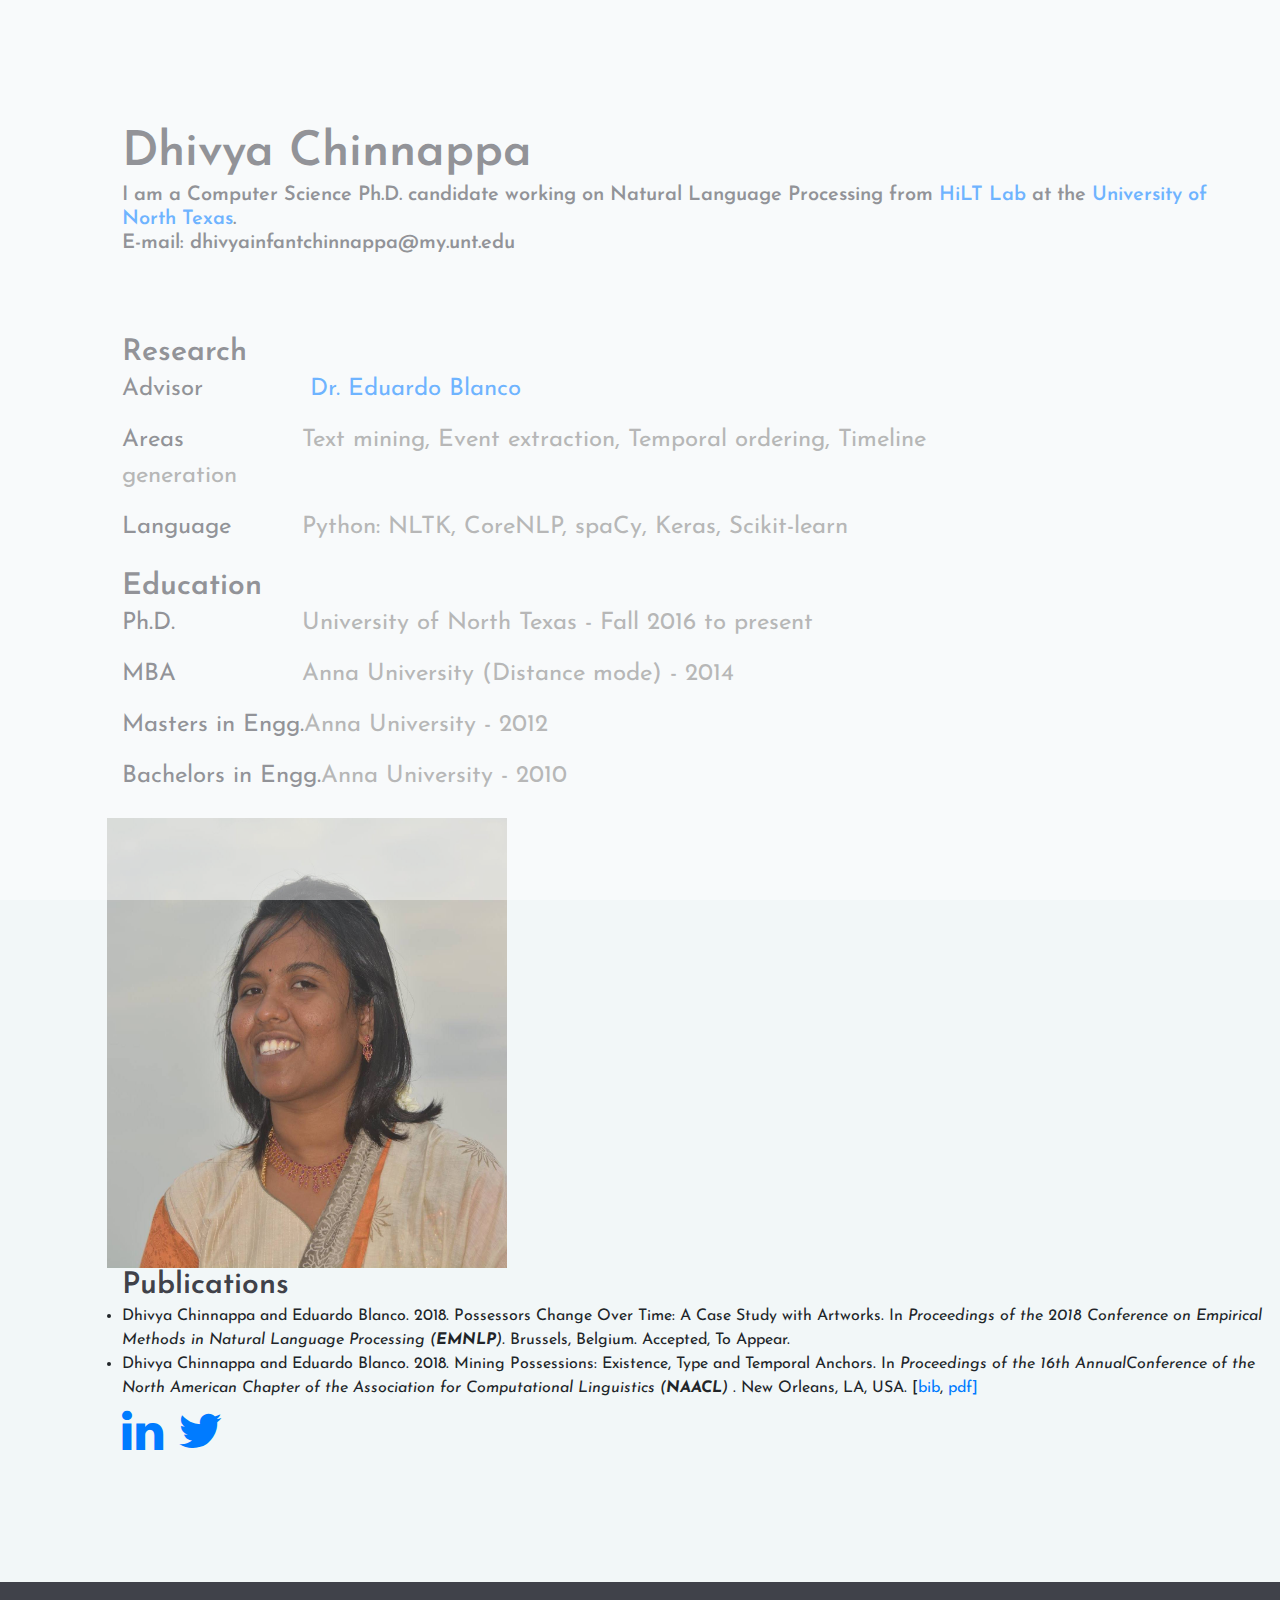
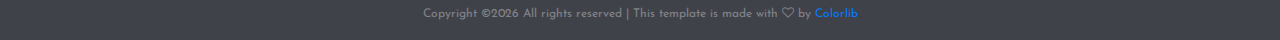
==== index.html @ 1c4572fc "all files for webpage" ====
<!DOCTYPE html>
<html lang="en">
<head>
	<title>Dhivya Chinnappa</title>
	<link rel="shortcut icon" href="img/UNT.png">
	<meta charset="UTF-8">
	<meta name="description" content="Resume">
	<meta name="keywords" content="Resume, NLP, Natural Language Processing, Computer Science, Ph.D">
	<meta name="viewport" content="width=device-width, initial-scale=1.0">
	<!-- Favicon -->   
	<!-- Google Fonts -->
	<link href="https://fonts.googleapis.com/css?family=Josefin+Sans:400,400i,600,600i,700" rel="stylesheet">

	<!-- Stylesheets -->
	<link rel="stylesheet" href="css/bootstrap.min.css"/>
	<link rel="stylesheet" href="css/font-awesome.min.css"/>
	<link rel="stylesheet" href="css/flaticon.css"/>
	<link rel="stylesheet" href="css/owl.carousel.css"/>
	<link rel="stylesheet" href="css/magnific-popup.css"/>
	<link rel="stylesheet" href="css/style.css"/>


	<!--[if lt IE 9]>
	  <script src="https://oss.maxcdn.com/html5shiv/3.7.2/html5shiv.min.js"></script>
	  <script src="https://oss.maxcdn.com/respond/1.4.2/respond.min.js"></script>
	<![endif]-->

</head>
<body>
	<!-- Page Preloder -->
	<div id="preloder">
		<div class="loader"></div>
	</div>
	
		<!-- Header section end -->

	<!-- Hero section start -->
	<section class="hero-section spad">
		<div class="container-fluid">
			<div class="row">
				<div class="col-xl-11 offset-xl-1">
					<div class="hero-text">
								<h3><font size="+5">Dhivya Chinnappa</font></h3>
								<h5>I am a Computer Science Ph.D. candidate working on Natural Language Processing from <a href=http://hilt.cse.unt.edu/>HiLT Lab</a> at
									the <a href="http://www.unt.edu/">University of North Texas</a>.</h5>
								<h5>E-mail: dhivyainfantchinnappa@my.unt.edu</h5>
							</div>
					<div class="row">
						<div class="col-lg-9">
							<div class="hero-info">
								<ul>
									<h3>Research</h3>
									<li><span>Advisor</span><a href = http://www.cse.unt.edu/~blanco/> Dr. Eduardo Blanco </a></li>
									<li><span>Areas</span>Text mining, Event extraction, Temporal ordering, Timeline generation</li>
									<li><span>Language</span>Python: NLTK, CoreNLP, spaCy, Keras, Scikit-learn</li>
								</ul>
								<br>
								<ul>
									<h3>Education</h3>
									<li><span>Ph.D.</span>University of North Texas - Fall 2016 to present</li>
									<li><span>MBA</span>Anna University (Distance mode) -  2014</li>
									<li><span>Masters in Engg.</span>Anna University - 2012</li>
									<li><span>Bachelors in Engg.</span>Anna University - 2010</li>
								</ul>
								<br>
							</div>
						</div>
						<img src="img/dd.jpg" alt="dhivya" style="width:400px;height:450px;" align="right">
					</div>
					<h3>Publications</h3>
								<ul>
									<li><font="+5"> Dhivya Chinnappa and Eduardo Blanco. 2018. Possessors Change Over Time:
										A Case Study with Artworks. In <i>Proceedings of the 2018 Conference on
											Empirical Methods in Natural Language Processing (<strong>EMNLP</strong>).
										</i> Brussels, Belgium. Accepted, To Appear. <font>
									<li> Dhivya Chinnappa and Eduardo Blanco. 2018. Mining Possessions:
									Existence, Type and Temporal Anchors. In <i>Proceedings of the 16th
										AnnualConference of the North American Chapter of the Association for
										Computational Linguistics (<strong>NAACL</strong>)
										</i>. New Orleans, LA, USA. [<a href=papers/possessions.bib>bib</a>,
									<a href=papers/possessions.pdf>pdf]</a>
								</ul>
					<div class="social-links"><font size="+5">
							<a href="https://www.linkedin.com/feed/"><i class="fa fa-linkedin"></i></a>
						<a href="https://twitter.com/dhivyachinnappa"><i class="fa fa-twitter"></i></a></font>
						</div>
				</div>

			</div>
		</div>
	</section>
	<!-- Hero section end -->

	<!-- Footer section start -->
	<footer class="footer-section">
		<div class="container text-center">
			<div class="copyright"><!-- Link back to Colorlib can't be removed. Template is licensed under CC BY 3.0. -->
Copyright &copy;<script>document.write(new Date().getFullYear());</script> All rights reserved | This template is made with <i class="fa fa-heart-o" aria-hidden="true"></i> by <a href="https://colorlib.com" target="_blank">Colorlib</a>
<!-- Link back to Colorlib can't be removed. Template is licensed under CC BY 3.0. -->
</div>
		</div>
	</footer>
	<!-- Footer section end -->


	<!--====== Javascripts & Jquery ======-->
	<script src="js/jquery-2.1.4.min.js"></script>
	<script src="js/bootstrap.min.js"></script>
	<script src="js/owl.carousel.min.js"></script>
	<script src="js/magnific-popup.min.js"></script>
	<script src="js/circle-progress.min.js"></script>
	<script src="js/main.js"></script>
</body>
</html>
---- css/flaticon.css ----
/*
  	Flaticon icon font: Flaticon
  	Creation date: 11/12/2017 08:10
  	*/

@font-face {
  font-family: "Flaticon";
  src: url("../icon-fonts/Flaticon.eot");
  src: url("../icon-fonts/Flaticon.eot?#iefix") format("embedded-opentype"),
       url("../icon-fonts/Flaticon.woff") format("woff"),
       url(".../icon-fonts/Flaticon.ttf") format("truetype"),
       url("../icon-fonts/Flaticon.svg#Flaticon") format("svg");
  font-weight: normal;
  font-style: normal;
}

@media screen and (-webkit-min-device-pixel-ratio:0) {
  @font-face {
    font-family: "Flaticon";
    src: url("../icon-fonts/Flaticon.svg#Flaticon") format("svg");
  }
}

[class^="flaticon-"]:before, [class*=" flaticon-"]:before,
[class^="flaticon-"]:after, [class*=" flaticon-"]:after {   
  font-family: Flaticon;
  font-style: normal;
}

.flaticon-001-yoga:before { content: "\f100"; }
.flaticon-002-writing:before { content: "\f101"; }
.flaticon-003-weightlifting:before { content: "\f102"; }
.flaticon-004-cinema:before { content: "\f103"; }
.flaticon-005-game-console:before { content: "\f104"; }
.flaticon-006-swimming:before { content: "\f105"; }
.flaticon-007-sports:before { content: "\f106"; }
.flaticon-008-karaoke:before { content: "\f107"; }
.flaticon-009-sewing-2:before { content: "\f108"; }
.flaticon-010-snorkel:before { content: "\f109"; }
.flaticon-011-reading:before { content: "\f10a"; }
.flaticon-012-quilt:before { content: "\f10b"; }
.flaticon-013-chess-1:before { content: "\f10c"; }
.flaticon-014-poker:before { content: "\f10d"; }
.flaticon-015-photo-camera:before { content: "\f10e"; }
.flaticon-016-canvas:before { content: "\f10f"; }
.flaticon-017-model:before { content: "\f110"; }
.flaticon-018-music-player:before { content: "\f111"; }
.flaticon-019-knitting:before { content: "\f112"; }
.flaticon-020-kite:before { content: "\f113"; }
.flaticon-021-necklace:before { content: "\f114"; }
.flaticon-022-hiking:before { content: "\f115"; }
.flaticon-023-toast:before { content: "\f116"; }
.flaticon-024-gardening:before { content: "\f117"; }
.flaticon-025-fishing:before { content: "\f118"; }
.flaticon-026-sewing-1:before { content: "\f119"; }
.flaticon-027-drum-set:before { content: "\f11a"; }
.flaticon-028-sewing:before { content: "\f11b"; }
.flaticon-029-dancing:before { content: "\f11c"; }
.flaticon-030-crossword:before { content: "\f11d"; }
.flaticon-031-crochet:before { content: "\f11e"; }
.flaticon-032-cooking:before { content: "\f11f"; }
.flaticon-033-coin:before { content: "\f120"; }
.flaticon-034-pottery:before { content: "\f121"; }
.flaticon-035-tent:before { content: "\f122"; }
.flaticon-036-chess:before { content: "\f123"; }
---- css/style.css ----
/* =================================
------------------------------------
  Civic - CV Resume
  Version: 1.0
 ------------------------------------ 
 ====================================*/

/*----------------------------------------*/
/* Template default CSS
/*----------------------------------------*/
html,
body {
	height: 100%;
	font-family: 'Josefin Sans', sans-serif;
}

h1,
h2,
h3,
h4,
h5,
h6 {
	color: #40424a;
	margin: 0;
	font-weight: 600;
	font-family: 'Josefin Sans', sans-serif;
}

h2 {
	font-size: 48px;
}

h3 {
	font-size: 30px;
}

p {
	font-size: 18px;
	color: #808181;
	line-height: 1.8;
}

img {
	max-width: 100%;
}

input:focus,
select:focus,
button:focus,
textarea:focus {
	outline: none;
}

a:hover,
a:focus {
	text-decoration: none;
	outline: none;
}

ul,
ol {
	padding: 0;
	margin: 0;
}

/*---------------------
	Helper CSS
-----------------------*/
.spad {
	padding-top: 125px;
	padding-bottom: 110px;
}

.section-title h2 {
	display: inline-block;
	position: relative;
	margin-bottom: 110px;
	padding-bottom: 2px;
	line-height: normal;
}

.section-title h2:after {
	position: absolute;
	content: '';
	width: 100%;
	height: 2px;
	left: 0;
	bottom: 0;
	background: #40424a;
}

.set-bg {
	background-repeat: no-repeat;
	background-size: cover;
}

/*------------------------
  Common Elements
--------------------------*/

/* Preloder */
#preloder {
	position: fixed;
	width: 100%;
	height: 100%;
	top: 0;
	left: 0;
	z-index: 999999;
	background: #fff;
}

.loader {
	width: 30px;
	height: 30px;
	border: 3px solid #000;
	position: absolute;
	top: 50%;
	left: 50%;
	margin-top: -13px;
	margin-left: -13px;
	border-radius: 60px;
	border-left-color: transparent;
	animation: loader 0.8s linear infinite;
	-webkit-animation: loader 0.8s linear infinite;
}

@keyframes loader {
	0% {
		-webkit-transform: rotate(0deg);
		        transform: rotate(0deg);
	}
	50% {
		-webkit-transform: rotate(180deg);
		        transform: rotate(180deg);
	}
	100% {
		-webkit-transform: rotate(360deg);
		        transform: rotate(360deg);
	}
}

@-webkit-keyframes loader {
	0% {
		-webkit-transform: rotate(0deg);
	}
	50% {
		-webkit-transform: rotate(180deg);
	}
	100% {
		-webkit-transform: rotate(360deg);
	}
}

/* Site Buttons */
.site-btn {
	display: inline-block;
	text-transform: uppercase;
	font-size: 12px;
	min-width: 213px;
	min-height: 20px;
	text-align: center;
	padding: 20px 10px 15px;
	position: relative;
	background-color: #fff;
	margin-right: 10px;
	border: 2px solid #40424a;
	color: #40424a;
	font-weight: 700;
}

.site-btn:hover {
	color: #40424a;
}

.circle-progress {
	text-align: center;
	padding-top: 30px;
	display: inline-block;
}

.circle-progress .prog-circle {
	margin-bottom: -155px;
}

.circle-progress canvas {
	-webkit-transform: rotate(90deg);
	-ms-transform: rotate(90deg);
	transform: rotate(90deg);
}

.circle-progress .progress-info {
	background: #f2f7f8;
	width: 127px;
	height: 127px;
	border-radius: 150px;
	margin: 0 auto;
	padding-top: 45px;
}

.circle-progress .progress-info h2 {
	font-size: 36px;
	color: #40424a !important;
}

.circle-progress .prog-title {
	text-align: center;
	margin-top: 55px;
}

.circle-progress .prog-title h3 {
	font-size: 16px;
	text-transform: uppercase;
}

.circle-progress .prog-title p {
	font-size: 15px;
	color: #808181 !important;
}

/* Image Popup */
.img-popup-warp .mfp-content,
.img-popup-warp.mfp-ready.mfp-removing .mfp-content {
	opacity: 0;
	-webkit-transform: scale(0.8);
	-ms-transform: scale(0.8);
	transform: scale(0.8);
	-webkit-transition: all 0.4s;
	-o-transition: all 0.4s;
	transition: all 0.4s;
}

.img-popup-warp.mfp-ready .mfp-content {
	opacity: 1;
	-webkit-transform: scale(1);
	-ms-transform: scale(1);
	transform: scale(1);
}

/* Fact box */
.fact-box {
	height: 375px;
	display: table;
	width: 100%;
	background: #40424a;
}

.fact-box.trans {
	background-color: transparent;
}

.fact-box .fact-content {
	display: table-cell;
	vertical-align: middle;
	text-align: center;
}

.fact-box .fact-content img {
	width: 60px;
	margin-bottom: 30px;
}

.fact-box .fact-content h2 {
	font-size: 36px;
	color: #fff;
}

.fact-box .fact-content p {
	color: #fff;
	margin-bottom: 0;
}

/* Porgess bar */
.single-progress-item {
	margin-bottom: 35px;
	position: relative;
}

.single-progress-item p {
	color: #40424a;
	margin-bottom: 0;
	font-weight: 600;
}

.progress-bar-style {
	display: block;
	height: 2px;
	position: relative;
	width: 100%;
	margin-bottom: 10px;
}

.bar-inner {
	position: absolute;
	height: 100%;
	left: 0;
	top: 0;
	background: #40424a;
}

.bar-inner span {
	position: absolute;
	right: 0;
	bottom: -30px;
	color: #40424a;
	font-weight: 600;
}

/* Progress dots */
.language-progress {
	max-width: 280px;
	list-style: none;
}

.language-progress li {
	font-size: 24px;
	position: relative;
	padding-right: 150px;
	margin-bottom: 30px;
}

.language-progress .lan-prog {
	position: absolute;
	right: 0;
	top: 0;
}

.language-progress .lan-prog span {
	width: 12px;
	height: 12px;
	display: inline-block;
	margin-right: 18px;
	border-radius: 12px;
	background: #40424a;
}

.language-progress .lan-prog span.fade-ele {
	background: #cacaca;
}

/* Icon Box */
.icon-box {
	text-align: center;
	display: inline-block;
	margin-right: 60px;
}

.icon-box:last-child {
	margin-right: 0;
}

.icon-box i {
	font-size: 60px;
}

.icon-box p {
	color: #40424a;
}

.social-links a {
	-webkit-transition: all 0.3s;
	-o-transition: all 0.3s;
	transition: all 0.3s;
}

/*---------------------
	Header section
-----------------------*/
.header-section {
	padding: 50px 40px;
	background: #f2f7f8;
}

.site-logo h2 {
	font-size: 36px;
}

.site-logo h2 a {
	color: #40424a;
}

.site-logo p {
	font-size: 14px;
	line-height: normal;
}

.header-buttons a {
	margin-top: 15px;
}

/*---------------------
	Hero section
-----------------------*/
.hero-section {
	background: #f2f7f8;
}

.hero-text {
	margin-bottom: 80px;
}

.hero-text h2 {
	font-size: 170px;
	line-height: normal;
	margin-bottom: 20px;
}

.hero-text p {
	font-size: 33px;
	line-height: 1.3;
}

.hero-image {
	padding-top: 70px;
}

.hero-info h2 {
	margin-bottom: 30px;
}

.hero-info ul {
	list-style: none;
}

.hero-info ul li {
	font-size: 24px;
	color: #808181;
	margin-bottom: 15px;
}

.hero-info ul li span {
	color: #40424a;
	display: inline-block;
	min-width: 220px;
}

.hero-info ul li:last-child {
	margin-bottom: 0;
}

/*---------------------
	Social section
-----------------------*/
.social-section {
	background: #f9f9f9;
	padding: 80px 0;
}

.social-section .social-links {
	display: inline-block;
	background: #f9f9f9;
	position: relative;
	z-index: 5;
}

.social-section .social-links a {
	color: #484848;
	font-size: 36px;
	margin-right: 40px;
}

.social-section .social-link-warp {
	position: relative;
}

.social-section .social-link-warp h2 {
	display: inline-block;
	float: right;
	font-weight: 400;
	padding-left: 30px;
	background: #f9f9f9;
	position: relative;
	z-index: 5;
}

.social-section .social-link-warp:after {
	position: absolute;
	content: '';
	width: 50%;
	height: 2px;
	left: 23%;
	top: 50%;
	margin-top: 1px;
	background: #cbcbcb;
}

/*---------------------
	Resume section
----------------------*/
.resume-section.with-bg {
	background-image: url(../img/resume-bg.jpg);
	background-repeat: no-repeat;
	background-size: cover;
}

.resume-list {
	list-style: none;
	margin-left: 60px;
	padding-left: 110px;
	border-left: 2px solid #40424a;
}

.resume-list li {
	margin-bottom: 120px;
	position: relative;
}

.resume-list li:last-child {
	margin-bottom: 0;
}

.resume-list li:after {
	position: absolute;
	content: '';
	width: 15px;
	height: 15px;
	border: 2px solid #40424a;
	border-radius: 50px;
	background: #cacaca;
	top: 30px;
	left: -118px;
}

.resume-list h2 {
	font-size: 72px;
	margin-bottom: 10px;
}

.resume-list h4 {
	font-size: 16px;
	text-transform: uppercase;
	color: #808181;
	margin-top: 10px;
	margin-bottom: 45px;
}

.resume-list p {
	margin-bottom: 0;
}

/*---------------------
	Review section
-----------------------*/
.review-slider {
	padding-left: 150px;
}

.review-slider .owl-dots {
	position: absolute;
	left: 50px;
	top: 70px;
}

.review-slider .owl-dots .owl-dot {
	width: 12px;
	height: 12px;
	border: 2px solid #40424a;
	border-radius: 50px;
	background: #cacaca;
	margin-bottom: 15px;
}

.review-slider .owl-dots .owl-dot.active {
	background: #40424a;
}

.single-review .qut {
	font-size: 120px;
	line-height: 0;
	color: #505259;
	margin-top: 60px;
}

.single-review p {
	margin-bottom: 40px;
}

.single-review h3 {
	font-size: 24px;
	margin-bottom: 10px;
}

.single-review h4 {
	font-size: 16px;
}

/*---------------------
	Portfolio section
----------------------*/
.portfolio-warp {
	padding: 0 60px;
}

.portfolio-item h2 {
	font-size: 24px;
	margin-bottom: 5px;
}

.portfolio-item p {
	font-size: 14px;
	margin-bottom: 0;
}

.portfolio-item .port-pic {
	margin-bottom: 30px;
	display: block;
	height: 480px;
	background: #333;
	background-position: center center;
	background-size: cover;
	overflow: hidden;
	position: relative;
}

.portfolio-item .port-pic:after {
	position: absolute;
	content: '';
	left: 0;
	bottom: 0;
	width: 100%;
	height: 0;
	background: #000;
	opacity: 0;
	z-index: 2;
	-webkit-transition: all 0.4s cubic-bezier(0.55, 0.09, 0.68, 0.53) 0s;
	-o-transition: all 0.4s cubic-bezier(0.55, 0.09, 0.68, 0.53) 0s;
	transition: all 0.4s cubic-bezier(0.55, 0.09, 0.68, 0.53) 0s;
}

.portfolio-item:hover .port-pic:after {
	opacity: 0.8;
	height: 100%;
	top: 0;
}

/*---------------------
	Contact section
-----------------------*/
.contact-form {
	display: block;
	width: 100%;
}

.contact-form input {
	background-color: transparent;
	padding-left: 25px;
	height: 60px;
	width: 100%;
	border: none;
	border-bottom: 2px solid #cacaca;
	margin-bottom: 30px;
	font-size: 13px;
}

.contact-form textarea {
	padding-left: 25px;
	height: 200px;
	width: 100%;
	border: none;
	border-bottom: 2px solid #cacaca;
	margin-bottom: 30px;
	font-size: 13px;
	background-color: transparent;
}

.contact-form ::-webkit-input-placeholder {
	font-style: italic;
}

.contact-form :-ms-input-placeholder {
	font-style: italic;
}

.contact-form ::-ms-input-placeholder {
	font-style: italic;
}

.contact-form ::placeholder {
	font-style: italic;
}

/*---------------------
	Footer section
-----------------------*/
.footer-section {
	background: #40424a;
	padding: 20px 0;
}

.copyright {
	padding-top: 5px;
	font-size: 12px;
	color: #838488;
	line-height: normal;
}

/*---------------------
	Home 2 Style
-----------------------*/
.home-two-style {
	background-image: url(../img/home-2-bg.png);
	background-repeat: no-repeat;
	background-size: cover;
	background-position: top center;
	background-color: #009fff;
}

.home-two-style .header-section,
.home-two-style .hero-section,
.home-two-style .social-section,
.home-two-style .review-slider .owl-dots .owl-dot,
.home-two-style .site-btn,
.home-two-style .fact-box,
.home-two-style .social-links,
.home-two-style .social-section .social-link-warp h2 {
	background-color: transparent;
}

.home-two-style h1,
.home-two-style h2,
.home-two-style h3,
.home-two-style h4,
.home-two-style h5,
.home-two-style h6,
.home-two-style p,
.home-two-style .site-logo h2 a,
.home-two-style .site-logo p,
.home-two-style .hero-info ul li,
.home-two-style .hero-info ul li span,
.home-two-style .single-review .qut,
.home-two-style .site-btn,
.home-two-style .social-section .social-links a,
.home-two-style .contact-form input,
.home-two-style .contact-form textarea,
.home-two-style .circle-progress .prog-title p,
.home-two-style .circle-progress .prog-title h3,
.home-two-style .circle-progress .progress-info h2 {
	color: #fff !important;
}

.home-two-style .section-title h2:after,
.home-two-style .review-slider .owl-dots .owl-dot.active {
	background: #fff;
}

.home-two-style .resume-list,
.home-two-style .resume-list li:after,
.home-two-style .review-slider .owl-dots .owl-dot,
.home-two-style .site-btn,
.home-two-style .contact-form input,
.home-two-style .contact-form textarea {
	border-color: #fff;
}

.home-two-style .hero-image {
	padding-left: 0px;
	padding-top: 200px;
}

.home-two-style .hero-image img {
	-webkit-box-shadow: 6px 20px 50px rgba(0, 0, 0, 0.5294117647);
	        box-shadow: 6px 20px 50px rgba(0, 0, 0, 0.5294117647);
}

.home-two-style .resume-list li:after {
	background: #009fff;
}

.home-two-style .circle-progress .progress-info {
	background: #50bcfd;
}

.home-two-style .fact-box {
	border: 2px solid #fff;
}

.home-two-style .fact-box.trans {
	border: none;
}

.home-two-style .footer-section {
	background: #3a4db4;
}

.home-two-style .contact-form ::-webkit-input-placeholder {
	color: #fff;
}

.home-two-style .contact-form :-ms-input-placeholder {
	color: #fff;
}

.home-two-style .contact-form ::-ms-input-placeholder {
	color: #fff;
}

.home-two-style .contact-form ::placeholder {
	color: #fff;
}

/*---------------------
	Home 3 Style
-----------------------*/
.home-three-style .main-left-area,
.home-four-style .main-left-area {
	background: #f2f7f8;
	padding-top: 200px;
	padding-right: 80px;
	padding-left: 80px;
}

.home-three-style .main-left-area .section-title h2,
.home-four-style .main-left-area .section-title h2 {
	margin-bottom: 130px;
}

.home-three-style .main-right-area,
.home-four-style .main-right-area {
	padding-top: 200px;
	padding-left: 110px;
}

.home-three-style .resume-list li,
.home-four-style .resume-list li {
	padding-left: 0;
}

.home-three-style .resume-list li:after,
.home-four-style .resume-list li:after {
	display: none;
}

.home-three-style .resume-list,
.home-four-style .resume-list {
	border-left: none;
	padding-left: 0;
	margin-left: 0;
}

.home-three-style .header-section,
.home-four-style .header-section {
	padding: 50px 80px;
	background: transparent;
	position: absolute;
	width: 100%;
	z-index: 1;
}

.home-three-style .hero-image,
.home-four-style .hero-image {
	margin-bottom: 100px;
}

.home-three-style .hero-text h2,
.home-four-style .hero-text h2 {
	font-size: 72px;
	margin-bottom: 40px;
}

.home-three-style .review-slider,
.home-four-style .review-slider {
	padding-left: 0;
}

.home-three-style .review-slider .owl-dots,
.home-four-style .review-slider .owl-dots {
	position: relative;
	left: 0;
	top: 0;
	padding-top: 50px;
}

.home-three-style .review-slider .owl-dots .owl-dot,
.home-four-style .review-slider .owl-dots .owl-dot {
	display: inline-block;
	margin-right: 15px;
	background: #cacaca;
	border: none;
}

.home-three-style .review-slider .owl-dots .owl-dot.active,
.home-four-style .review-slider .owl-dots .owl-dot.active {
	background: #40424a;
}

.home-three-style .skills,
.home-four-style .skills {
	max-width: 555px;
}

.home-three-style .fact-box.trans,
.home-four-style .fact-box.trans {
	margin-bottom: 80px;
}

.home-three-style .social-links,
.home-four-style .social-links {
	text-align: center;
	padding-bottom: 70px;
	padding-top: 120px;
}

.home-three-style .social-links a,
.home-four-style .social-links a {
	font-size: 30px;
	margin-right: 40px;
	color: #b9b9b9;
}

.home-three-style .social-links a:hover,
.home-four-style .social-links a:hover {
	color: #484848;
}

/*---------------------
	Home 4 Style
-----------------------*/
.home-four-style .site-logo h2 a,
.home-four-style .site-logo p {
	color: #fff;
}

.home-four-style .main-left-area {
	position: relative;
	/* Permalink - use to edit and share this gradient: http://colorzilla.com/gradient-editor/#481340+0,ff0f3c+100,ff0f3c+100 */
	background: #481340;
	/* Old browsers */
	/* FF3.6-15 */
	background: -webkit-linear-gradient(top, #481340 0%, #ff0f3c 100%, #ff0f3c 100%);
	/* Chrome10-25,Safari5.1-6 */
	background: -webkit-gradient(linear, left top, left bottom, from(#481340), color-stop(100%, #ff0f3c), to(#ff0f3c));
	background: -o-linear-gradient(top, #481340 0%, #ff0f3c 100%, #ff0f3c 100%);
	background: linear-gradient(to bottom, #481340 0%, #ff0f3c 100%, #ff0f3c 100%);
	/* W3C, IE10+, FF16+, Chrome26+, Opera12+, Safari7+ */
	filter: progid:DXImageTransform.Microsoft.gradient( startColorstr='#481340', endColorstr='#ff0f3c', GradientType=0);
	/* IE6-9 */
}

.home-four-style .main-left-area:after {
	position: absolute;
	content: "";
	width: 100%;
	height: 800px;
	top: 0;
	left: 0;
	background-image: url("../img/home-4-bg.png");
	background-repeat: no-repeat;
	background-size: cover;
}

.home-four-style .main-left-area h1,
.home-four-style .main-left-area h2,
.home-four-style .main-left-area h3,
.home-four-style .main-left-area h4,
.home-four-style .main-left-area h5,
.home-four-style .main-left-area h6,
.home-four-style .main-left-area p,
.home-four-style .main-left-area .hero-info ul li,
.home-four-style .main-left-area .hero-info ul li span,
.home-four-style .main-left-area .site-btn,
.home-four-style .main-left-area .social-section,
.home-four-style .main-left-area .social-links a,
.home-four-style .main-left-area .contact-form input,
.home-four-style .main-left-area .contact-form textarea,
.home-four-style .main-left-area .circle-progress .prog-title p,
.home-four-style .main-left-area .circle-progress .prog-title h3,
.home-four-style .main-left-area .circle-progress .progress-info h2,
.home-four-style .main-left-area .language-progress li {
	color: #fff !important;
}

.home-four-style .main-left-area .circle-progress .progress-info {
	background: rgba(255, 255, 255, 0.29);
}

.home-four-style .main-left-area .section-title h2:after,
.home-four-style .main-left-area .language-progress .lan-prog span {
	background: #fff;
}

.home-four-style .main-left-area .language-progress .lan-prog span.fade-ele {
	background: rgba(255, 255, 255, 0.29);
}

.home-four-style .main-left-area .fact-box {
	background-color: transparent;
	border: 2px solid #fff;
}

.home-four-style .main-left-area .fact-box.trans {
	border: none;
}

.home-four-style .main-left-area .intro-section {
	position: relative;
	z-index: 2;
}

.home-four-style .main-right-area .section-title h2:after,
.home-four-style .main-right-area .review-slider .owl-dots .owl-dot.active {
	background: #ff0f3c;
}

.home-four-style .main-right-area .resume-list h2,
.home-four-style .main-right-area .single-review .qut {
	color: #ff0f3c;
}

/*---------------------
	Home 5 Style
-----------------------*/
.home-five-style .header-section {
	padding: 50px 80px;
	background: transparent;
	position: absolute;
	width: 100%;
	z-index: 1;
}

.home-five-style .hero-section {
	padding-top: 70px;
}

.home-five-style .hero-section img {
	margin-bottom: 60px;
}

.home-five-style .hero-text h2 {
	font-size: 72px;
	margin-bottom: 40px;
}

.home-five-style .social-links {
	padding-top: 0px;
	text-align: center;
	padding-bottom: 70px;
}

.home-five-style .social-links a {
	font-size: 30px;
	margin-right: 40px;
	color: #b9b9b9;
}

.home-five-style .social-links a:hover {
	color: #484848;
}

.home-five-style .resume-list li {
	padding-left: 0;
}

.home-five-style .resume-list li:after {
	display: none;
}

.home-five-style .resume-list {
	border-left: none;
	padding-left: 0;
	margin-left: 0;
}

.home-five-style .review-slider {
	padding-left: 0;
}

.home-five-style .review-slider .owl-dots {
	position: relative;
	left: 0;
	top: 0;
	padding-top: 50px;
}

.home-five-style .review-slider .owl-dots .owl-dot {
	display: inline-block;
	margin-right: 15px;
	background: #cacaca;
	border: none;
}

.home-five-style .review-slider .owl-dots .owl-dot.active {
	background: #40424a;
}

.home-five-style .circle-progress {
	padding-top: 0;
}

/*---------------------
	Home 6 Style
-----------------------*/
.home-six-style .site-logo h2 a,
.home-six-style .site-logo p,
.home-six-style .hero-text h2,
.home-six-style .hero-text p,
.home-six-style .social-links a {
	color: #fff;
}

.home-six-style .resume-list h2,
.home-six-style .icon-box i,
.home-six-style .single-review .qut {
	color: #009fff;
}

.home-six-style .section-title h2:after,
.home-six-style .fact-box,
.home-six-style .review-slider .owl-dots .owl-dot.active,
.home-six-style .language-progress .lan-prog span {
	background: #009fff;
}

.home-six-style .language-progress .lan-prog span.fade-ele {
	background: #cacaca;
}

.home-six-style .header-section {
	padding: 50px 80px;
	background: transparent;
	position: absolute;
	width: 100%;
	z-index: 1;
}

.home-six-style .hero-section {
	background: #009fff;
	padding-top: 70px;
}

.home-six-style .hero-section img {
	margin-bottom: 60px;
}

.home-six-style .hero-text h2 {
	font-size: 72px;
	margin-bottom: 40px;
}

.home-six-style .social-links {
	padding-top: 0px;
	text-align: center;
	padding-bottom: 70px;
}

.home-six-style .social-links a {
	font-size: 30px;
	margin-right: 40px;
	color: #b9b9b9;
}

.home-six-style .social-links a:hover {
	color: #484848;
}

.home-six-style .resume-list li {
	padding-left: 0;
}

.home-six-style .resume-list li:after {
	display: none;
}

.home-six-style .resume-list {
	border-left: none;
	padding-left: 0;
	margin-left: 0;
}

.home-six-style .review-slider {
	padding-left: 0;
}

.home-six-style .review-slider .owl-dots {
	position: relative;
	left: 0;
	top: 0;
	padding-top: 50px;
}

.home-six-style .review-slider .owl-dots .owl-dot {
	display: inline-block;
	margin-right: 15px;
	background: #cacaca;
	border: none;
}

.home-six-style .circle-progress {
	padding-top: 0;
}

.info-section {
	background: #40424a;
	padding: 60px 0;
}

.info-section .hero-info ul li {
	color: #fff;
}

.info-section .hero-info ul li span {
	color: #fff;
}


/* ===========================
  Responsive
==============================*/
@media only screen and (max-width: 1730px) {
	.home-two-style .social-section .social-link-warp:after {
		display: none;
	}
}

@media only screen and (max-width: 1600px) {
	.hero-text h2 {
		font-size: 120px;
	}
}

@media only screen and (max-width: 1450px) {
	.home-five-style .header-section {
		position: relative;
		background: #f2f7f8;
	}
	.home-six-style .header-section {
		position: relative;
		background: #009fff;
	}
}

@media only screen and (max-width: 1366px) and (min-width: 1200px) {
	.home-five-style .header-section {
		position: relative;
		background: #f2f7f8;
	}
	.container-warp {
		min-width: 80%;
		margin-left: 10%;
	}
	.hero-info ul li span {
		min-width: 180px;
	}
	.portfolio-item .port-pic {
		height: 310px;
	}
	.home-three-style .header-section {
		padding: 50px 30px;
	}
	.home-three-style .main-left-area {
		padding-right: 30px;
		padding-left: 30px;
	}
	.home-three-style .main-right-area {
		padding-left: 100px;
	}
}

/* Medium screen : 992px. */
@media only screen and (min-width: 992px) and (max-width: 1199px) {
	.portfolio-warp {
		padding: 0;
	}
	.home-three-style .header-section {
		padding: 50px 15px;
	}
	.home-three-style .main-left-area {
		padding-right: 15px;
		padding-left: 15px;
	}
	.home-three-style .main-right-area {
		padding-left: 50px;
	}
	.home-three-style .main-right-area {
		padding-left: 100px;
	}
	.portfolio-item .port-pic {
		height: 310px;
	}
	.portfolio-item {
		margin-bottom: 30px;
	}
}

/* Tablet :768px. */
@media only screen and (min-width: 768px) and (max-width: 991px) {
	.portfolio-warp {
		padding: 0;
	}
	.hidden-md {
		display: none !important;
	}
	.icon-box {
		margin-right: 30px;
	}
	.social-section .social-links {
		display: block;
		text-align: center;
	}
	.social-link-warp:after {
		display: none;
	}
	.portfolio-item {
		margin-bottom: 30px;
	}
	.home-three-style .header-section {
		position: relative;
		background: #f2f7f8;
	}
	.home-three-style .main-left-area {
		padding-top: 0;
	}
	.home-three-style .main-left-area,
	.home-three-style .header-section,
	.home-three-style .main-right-area,
	.home-four-style .main-left-area,
	.home-four-style .header-section,
	.home-four-style .main-right-area {
		padding-right: 30px;
		padding-left: 30px;
	}
	.home-five-style .header-section,
	.home-six-style .header-section {
		padding: 50px 0;
	}
	.info-section .hero-info ul li span {
		color: #9c9b9b;
	}
	.hero-info ul li {
		margin-bottom: 30px;
	}
	.hero-info ul li span {
		display: block;
	}
}

/* Large Mobile :480px. */
@media only screen and (max-width: 767px) {
	.icon-box {
		margin-right: 30px;
		text-align: left;
	}
	.hero-text h2 {
		font-size: 80px;
	}
	.portfolio-warp {
		padding: 0;
	}
	.hidden-md {
		display: none !important;
	}
	.resume-list {
		margin-left: 0;
		padding-left: 0;
		border-left: none;
	}
	.review-slider {
		padding-left: 0;
	}
	.review-slider .owl-dots {
		position: relative;
		left: 0;
		top: 70px;
	}
	.review-slider .owl-dots .owl-dot {
		display: inline-block;
		margin-right: 15px;
	}
	.portfolio-item {
		margin-bottom: 30px;
	}
	.fact-box {
		margin-bottom: 30px;
	}
	.header-section {
		padding: 50px 0;
	}
	.social-section .social-links {
		display: block;
		text-align: center;
	}
	.home-three-style .header-section {
		position: relative;
		background: #f2f7f8;
	}
	.home-three-style .main-left-area {
		padding-top: 0;
	}
	.home-three-style .main-left-area,
	.home-three-style .header-section,
	.home-three-style .main-right-area,
	.home-four-style .main-left-area,
	.home-four-style .header-section,
	.home-four-style .main-right-area {
		padding-right: 30px;
		padding-left: 30px;
	}
	.home-five-style .header-section,
	.home-six-style .header-section {
		padding: 50px 0;
	}
	.info-section .hero-info ul li span {
		color: #9c9b9b;
	}
}

/* small Mobile :320px. */
@media only screen and (max-width: 479px) {
	.hero-text h2 {
		font-size: 50px;
	}
	.hero-info ul li {
		font-size: 18px;
	}
	.hero-info ul li span {
		display: block;
	}
	.social-section .social-links a {
		margin-right: 30px;
	}
	.resume-list h2 {
		font-size: 50px;
	}
	.portfolio-item {
		margin-bottom: 30px;
	}
	.home-three-style .main-left-area,
	.home-three-style .header-section,
	.home-three-style .main-right-area,
	.home-four-style .main-left-area,
	.home-four-style .header-section,
	.home-four-style .main-right-area {
		padding-right: 15px;
		padding-left: 15px;
	}
	.home-four-style .main-left-area {
		padding-top: 250px;
	}
}
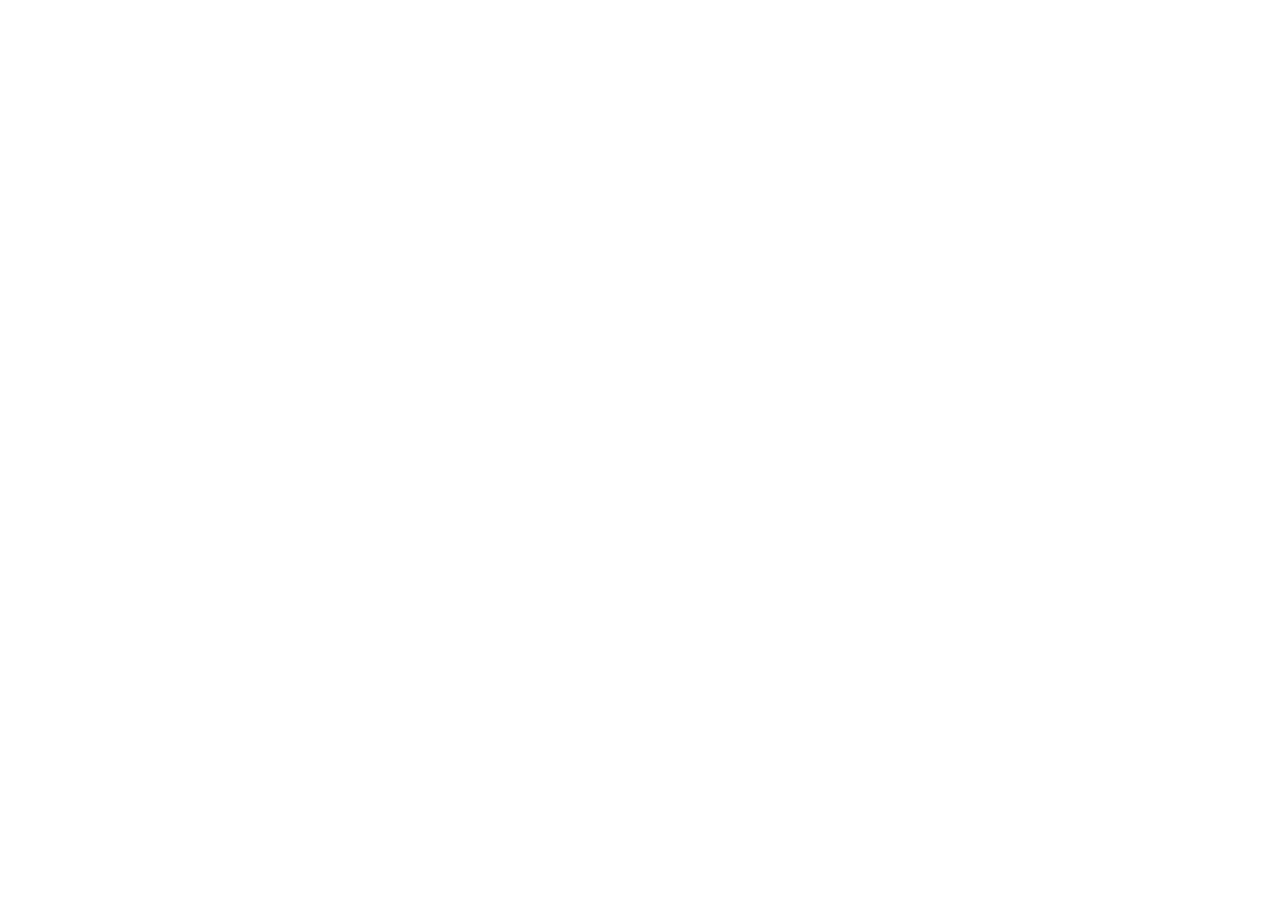
==== commit 50cf7a02: "Create index.html" ====
--- a/index.html
+++ b/index.html
@@ -1,114 +1,5 @@
-<!DOCTYPE html>
-<html lang="en">
-<head>
-	<title>Dhivya Chinnappa</title>
-	<link rel="shortcut icon" href="img/UNT.png">
-	<meta charset="UTF-8">
-	<meta name="description" content="Resume">
-	<meta name="keywords" content="Resume, NLP, Natural Language Processing, Computer Science, Ph.D">
-	<meta name="viewport" content="width=device-width, initial-scale=1.0">
-	<!-- Favicon -->   
-	<!-- Google Fonts -->
-	<link href="https://fonts.googleapis.com/css?family=Josefin+Sans:400,400i,600,600i,700" rel="stylesheet">
-
-	<!-- Stylesheets -->
-	<link rel="stylesheet" href="css/bootstrap.min.css"/>
-	<link rel="stylesheet" href="css/font-awesome.min.css"/>
-	<link rel="stylesheet" href="css/flaticon.css"/>
-	<link rel="stylesheet" href="css/owl.carousel.css"/>
-	<link rel="stylesheet" href="css/magnific-popup.css"/>
-	<link rel="stylesheet" href="css/style.css"/>
-
-
-	<!--[if lt IE 9]>
-	  <script src="https://oss.maxcdn.com/html5shiv/3.7.2/html5shiv.min.js"></script>
-	  <script src="https://oss.maxcdn.com/respond/1.4.2/respond.min.js"></script>
-	<![endif]-->
-
-</head>
-<body>
-	<!-- Page Preloder -->
-	<div id="preloder">
-		<div class="loader"></div>
-	</div>
-	
-		<!-- Header section end -->
-
-	<!-- Hero section start -->
-	<section class="hero-section spad">
-		<div class="container-fluid">
-			<div class="row">
-				<div class="col-xl-11 offset-xl-1">
-					<div class="hero-text">
-								<h3><font size="+5">Dhivya Chinnappa</font></h3>
-								<h5>I am a Computer Science Ph.D. candidate working on Natural Language Processing from <a href=http://hilt.cse.unt.edu/>HiLT Lab</a> at
-									the <a href="http://www.unt.edu/">University of North Texas</a>.</h5>
-								<h5>E-mail: dhivyainfantchinnappa@my.unt.edu</h5>
-							</div>
-					<div class="row">
-						<div class="col-lg-9">
-							<div class="hero-info">
-								<ul>
-									<h3>Research</h3>
-									<li><span>Advisor</span><a href = http://www.cse.unt.edu/~blanco/> Dr. Eduardo Blanco </a></li>
-									<li><span>Areas</span>Text mining, Event extraction, Temporal ordering, Timeline generation</li>
-									<li><span>Language</span>Python: NLTK, CoreNLP, spaCy, Keras, Scikit-learn</li>
-								</ul>
-								<br>
-								<ul>
-									<h3>Education</h3>
-									<li><span>Ph.D.</span>University of North Texas - Fall 2016 to present</li>
-									<li><span>MBA</span>Anna University (Distance mode) -  2014</li>
-									<li><span>Masters in Engg.</span>Anna University - 2012</li>
-									<li><span>Bachelors in Engg.</span>Anna University - 2010</li>
-								</ul>
-								<br>
-							</div>
-						</div>
-						<img src="img/dd.jpg" alt="dhivya" style="width:400px;height:450px;" align="right">
-					</div>
-					<h3>Publications</h3>
-								<ul>
-									<li><font="+5"> Dhivya Chinnappa and Eduardo Blanco. 2018. Possessors Change Over Time:
-										A Case Study with Artworks. In <i>Proceedings of the 2018 Conference on
-											Empirical Methods in Natural Language Processing (<strong>EMNLP</strong>).
-										</i> Brussels, Belgium. Accepted, To Appear. <font>
-									<li> Dhivya Chinnappa and Eduardo Blanco. 2018. Mining Possessions:
-									Existence, Type and Temporal Anchors. In <i>Proceedings of the 16th
-										AnnualConference of the North American Chapter of the Association for
-										Computational Linguistics (<strong>NAACL</strong>)
-										</i>. New Orleans, LA, USA. [<a href=papers/possessions.bib>bib</a>,
-									<a href=papers/possessions.pdf>pdf]</a>
-								</ul>
-					<div class="social-links"><font size="+5">
-							<a href="https://www.linkedin.com/feed/"><i class="fa fa-linkedin"></i></a>
-						<a href="https://twitter.com/dhivyachinnappa"><i class="fa fa-twitter"></i></a></font>
-						</div>
-				</div>
-
-			</div>
-		</div>
-	</section>
-	<!-- Hero section end -->
-
-	<!-- Footer section start -->
-	<footer class="footer-section">
-		<div class="container text-center">
-			<div class="copyright"><!-- Link back to Colorlib can't be removed. Template is licensed under CC BY 3.0. -->
-Copyright &copy;<script>document.write(new Date().getFullYear());</script> All rights reserved | This template is made with <i class="fa fa-heart-o" aria-hidden="true"></i> by <a href="https://colorlib.com" target="_blank">Colorlib</a>
-<!-- Link back to Colorlib can't be removed. Template is licensed under CC BY 3.0. -->
-</div>
-		</div>
-	</footer>
-	<!-- Footer section end -->
-
-
-	<!--====== Javascripts & Jquery ======-->
-	<script src="js/jquery-2.1.4.min.js"></script>
-	<script src="js/bootstrap.min.js"></script>
-	<script src="js/owl.carousel.min.js"></script>
-	<script src="js/magnific-popup.min.js"></script>
-	<script src="js/circle-progress.min.js"></script>
-	<script src="js/main.js"></script>
-</body>
-</html>
+<!DOCTYPE html>
+<meta charset="utf-8">
+<title>Redirecting to https://dhivyachinnappa.com/</title>
+<meta http-equiv="refresh" content="0; URL=https://dhivyachinnappa.com//">
+<link rel="canonical" href="https://dhivyachinnappa.com/">
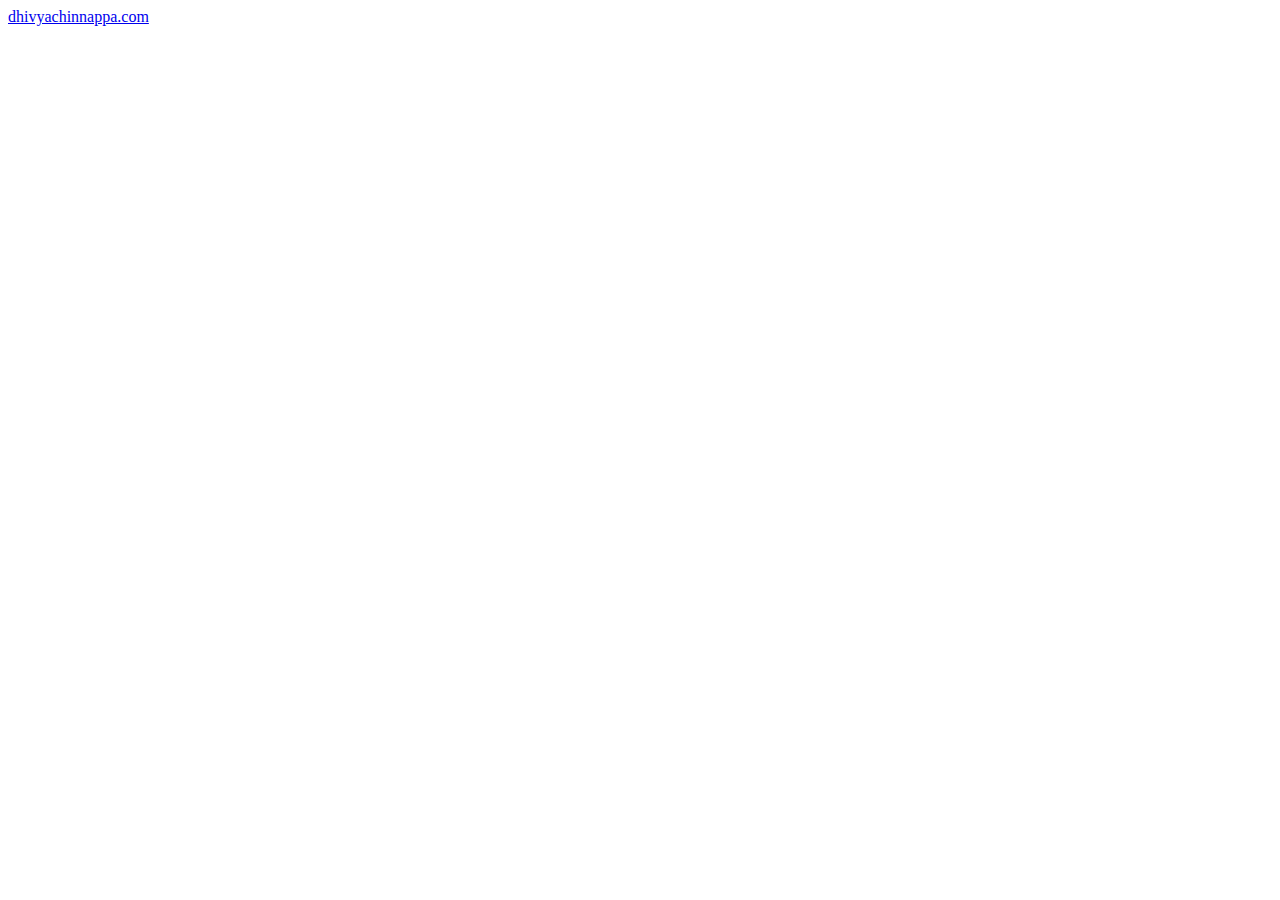
==== commit 880c6200: "Create index.html" ====
--- a/index.html
+++ b/index.html
@@ -1,5 +1,33 @@
 <!DOCTYPE html>
-<meta charset="utf-8">
-<title>Redirecting to https://dhivyachinnappa.com/</title>
-<meta http-equiv="refresh" content="0; URL=https://dhivyachinnappa.com//">
-<link rel="canonical" href="https://dhivyachinnappa.com/">
+<html lang="en">
+  <head>
+    <title>Dhivya Chinnappa</title>
+    <meta charset="utf-8">
+    <meta name="viewport" content="width=device-width, initial-scale=1, shrink-to-fit=no">
+    
+    <link href="https://fonts.googleapis.com/css?family=Poppins:300,400,500,600,700" rel="stylesheet">
+    <link href="https://fonts.googleapis.com/css?family=Montserrat:300,400,500,700" rel="stylesheet">
+
+    <link rel="stylesheet" href="css/open-iconic-bootstrap.min.css">
+    <link rel="stylesheet" href="css/animate.css">
+    
+    <link rel="stylesheet" href="css/owl.carousel.min.css">
+    <link rel="stylesheet" href="css/owl.theme.default.min.css">
+    <link rel="stylesheet" href="css/magnific-popup.css">
+
+    <link rel="stylesheet" href="css/aos.css">
+
+    <link rel="stylesheet" href="css/ionicons.min.css">
+
+    <link rel="stylesheet" href="css/bootstrap-datepicker.css">
+    <link rel="stylesheet" href="css/jquery.timepicker.css">
+
+    
+    <link rel="stylesheet" href="css/flaticon.css">
+    <link rel="stylesheet" href="css/icomoon.css">
+    <link rel="stylesheet" href="css/style.css">
+  </head>
+  <body>
+    <a href="https://dhivyachinnappa.com/">dhivyachinnappa.com</a>
+  </body>
+</html>
